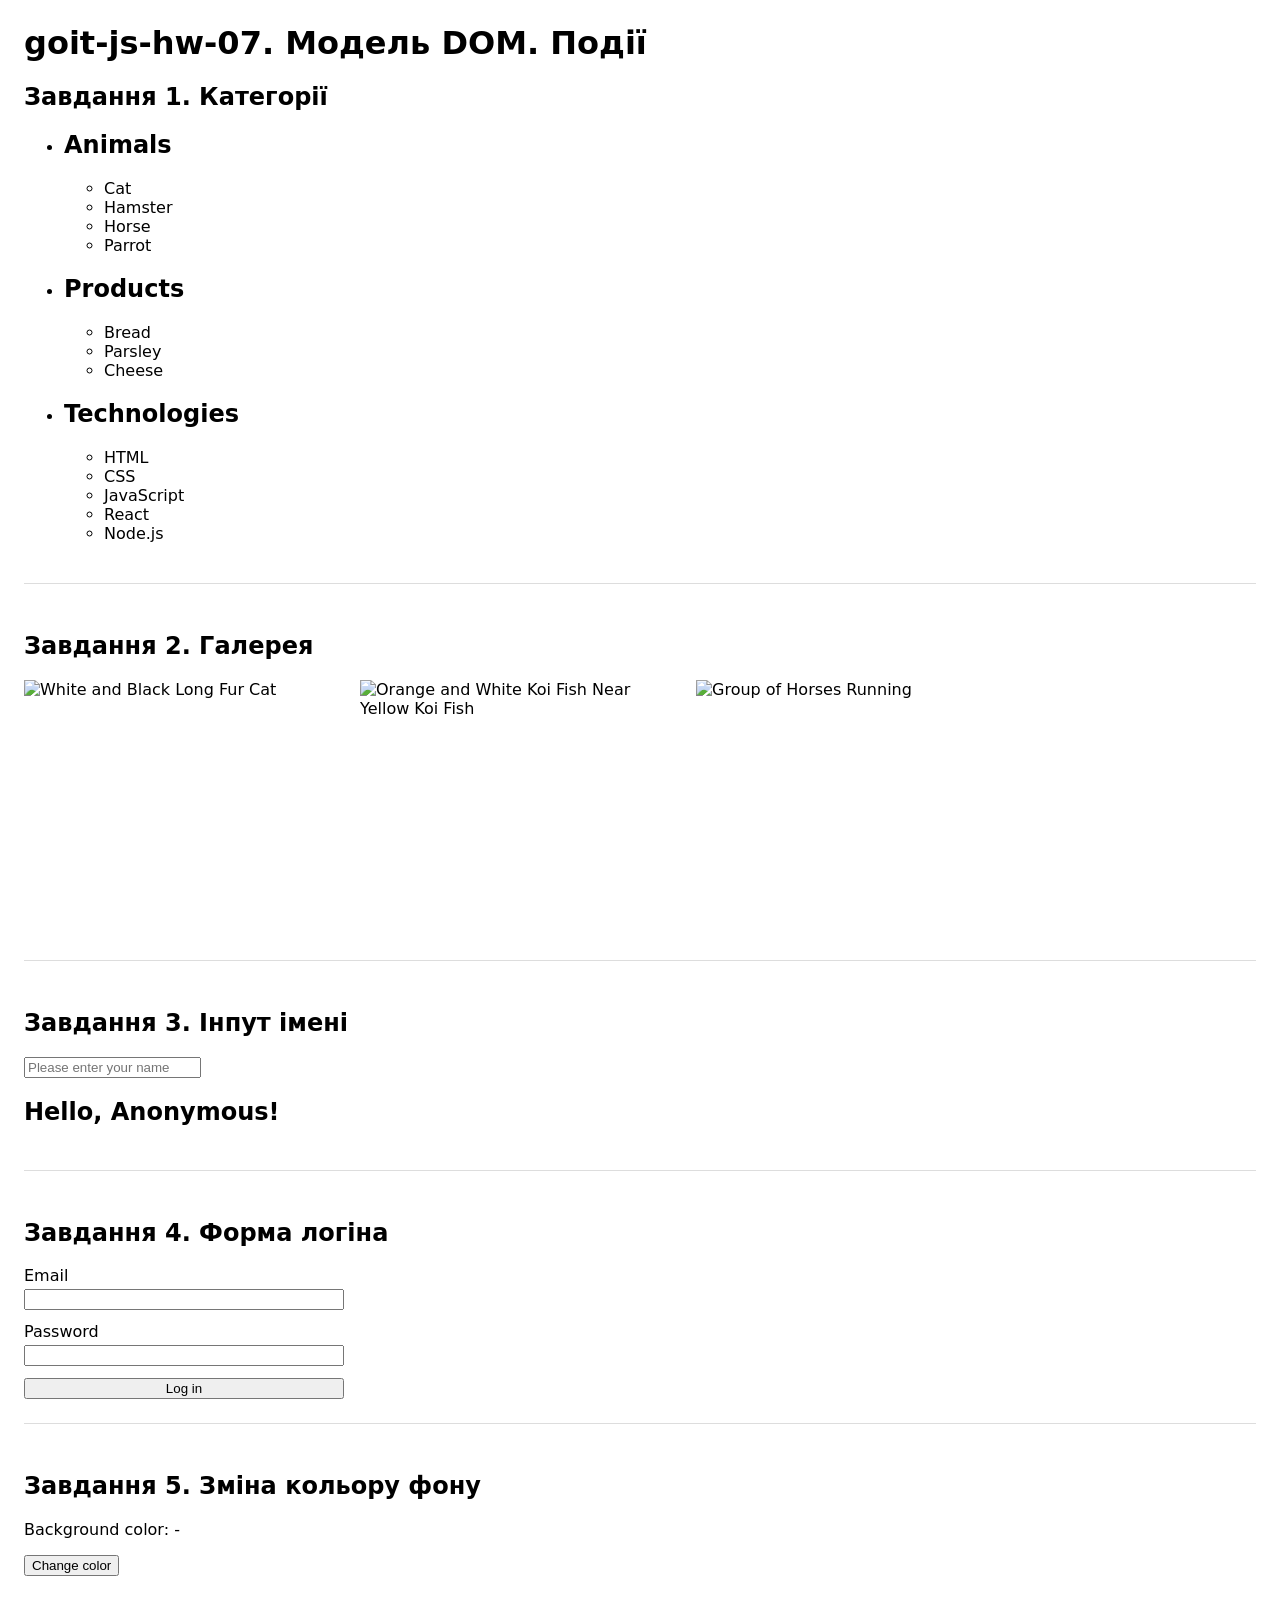
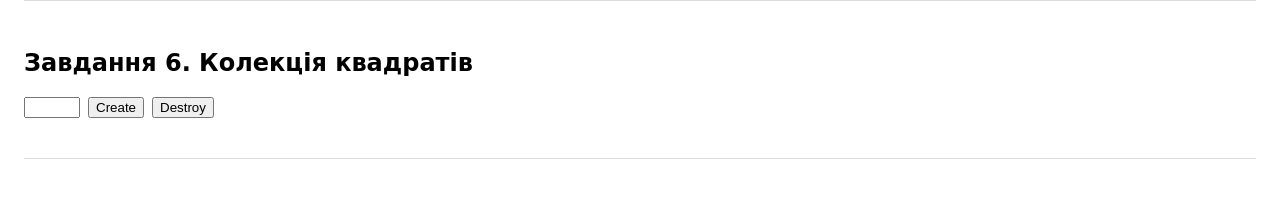
==== index.html @ 69b2d6ea "Initial commit: goit-js-hw-07" ====
<!DOCTYPE html>
<html lang="uk">
  <head>
    <meta charset="UTF-8" />
    <meta name="viewport" content="width=device-width, initial-scale=1.0" />
    <title>goit-js-hw-07</title>
    <link rel="stylesheet" href="./css/styles.css" />
  </head>
  <body>
    <h1>goit-js-hw-07. Модель DOM. Події</h1>

    <section>
      <h2>Завдання 1. Категорії</h2>
      <ul id="categories">
        <li class="item">
          <h2>Animals</h2>
          <ul>
            <li>Cat</li>
            <li>Hamster</li>
            <li>Horse</li>
            <li>Parrot</li>
          </ul>
        </li>
        <li class="item">
          <h2>Products</h2>
          <ul>
            <li>Bread</li>
            <li>Parsley</li>
            <li>Cheese</li>
          </ul>
        </li>
        <li class="item">
          <h2>Technologies</h2>
          <ul>
            <li>HTML</li>
            <li>CSS</li>
            <li>JavaScript</li>
            <li>React</li>
            <li>Node.js</li>
          </ul>
        </li>
      </ul>
    </section>

    <section>
      <h2>Завдання 2. Галерея</h2>
      <ul class="gallery"></ul>
    </section>

    <section>
      <h2>Завдання 3. Інпут імені</h2>
      <input type="text" id="name-input" placeholder="Please enter your name" />
      <h1>Hello, <span id="name-output">Anonymous</span>!</h1>
    </section>

    <section>
      <h2>Завдання 4. Форма логіна</h2>
      <form class="login-form">
        <label>
          Email
          <input type="email" name="email" />
        </label>
        <label>
          Password
          <input type="password" name="password" />
        </label>
        <button type="submit">Log in</button>
      </form>
    </section>

    <section>
      <h2>Завдання 5. Зміна кольору фону</h2>
      <div class="widget">
        <p>Background color: <span class="color">-</span></p>
        <button type="button" class="change-color">Change color</button>
      </div>
    </section>

    <section>
      <h2>Завдання 6. Колекція квадратів</h2>
      <div id="controls">
        <input type="number" min="1" max="100" step="1" />
        <button type="button" data-create>Create</button>
        <button type="button" data-destroy>Destroy</button>
      </div>
      <div id="boxes"></div>
    </section>

    <script src="./js/task-1.js"></script>
    <script src="./js/task-2.js"></script>
    <script src="./js/task-3.js"></script>
    <script src="./js/task-4.js"></script>
    <script src="./js/task-5.js"></script>
    <script src="./js/task-6.js"></script>
  </body>
</html>
---- css/styles.css ----
body {
  font-family: system-ui, sans-serif;
  margin: 24px;
}

section {
  margin-bottom: 48px;
  padding-bottom: 24px;
  border-bottom: 1px solid #ddd;
}

.gallery {
  display: flex;
  gap: 16px;
  list-style: none;
  padding: 0;
  flex-wrap: wrap;
}

.gallery img {
  width: 320px;
  height: 240px;
  object-fit: cover;
  display: block;
}

.login-form {
  display: flex;
  flex-direction: column;
  gap: 12px;
  max-width: 320px;
}

.login-form label {
  display: flex;
  flex-direction: column;
  gap: 4px;
}

#controls {
  display: flex;
  gap: 8px;
  margin-bottom: 16px;
}

#boxes {
  display: flex;
  flex-wrap: wrap;
  gap: 4px;
}
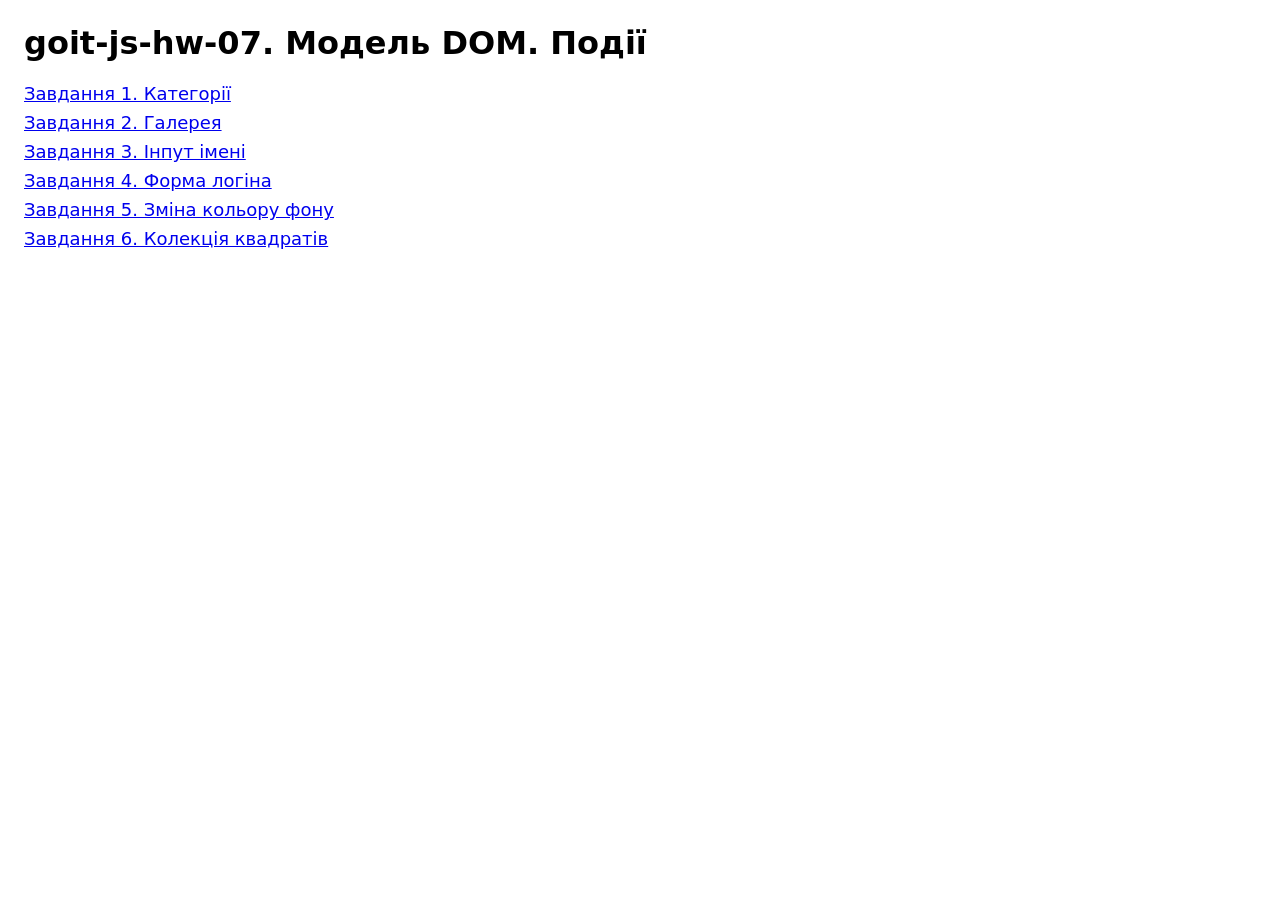
==== commit 65daefbe: "Restructure: split tasks into subfolders (01-categories..06-boxes)" ====
--- a/index.html
+++ b/index.html
@@ -4,93 +4,32 @@
     <meta charset="UTF-8" />
     <meta name="viewport" content="width=device-width, initial-scale=1.0" />
     <title>goit-js-hw-07</title>
-    <link rel="stylesheet" href="./css/styles.css" />
+    <style>
+      body {
+        font-family: system-ui, sans-serif;
+        margin: 24px;
+      }
+      ul {
+        list-style: none;
+        padding: 0;
+      }
+      li {
+        margin-bottom: 8px;
+      }
+      a {
+        font-size: 18px;
+      }
+    </style>
   </head>
   <body>
     <h1>goit-js-hw-07. Модель DOM. Події</h1>
-
-    <section>
-      <h2>Завдання 1. Категорії</h2>
-      <ul id="categories">
-        <li class="item">
-          <h2>Animals</h2>
-          <ul>
-            <li>Cat</li>
-            <li>Hamster</li>
-            <li>Horse</li>
-            <li>Parrot</li>
-          </ul>
-        </li>
-        <li class="item">
-          <h2>Products</h2>
-          <ul>
-            <li>Bread</li>
-            <li>Parsley</li>
-            <li>Cheese</li>
-          </ul>
-        </li>
-        <li class="item">
-          <h2>Technologies</h2>
-          <ul>
-            <li>HTML</li>
-            <li>CSS</li>
-            <li>JavaScript</li>
-            <li>React</li>
-            <li>Node.js</li>
-          </ul>
-        </li>
-      </ul>
-    </section>
-
-    <section>
-      <h2>Завдання 2. Галерея</h2>
-      <ul class="gallery"></ul>
-    </section>
-
-    <section>
-      <h2>Завдання 3. Інпут імені</h2>
-      <input type="text" id="name-input" placeholder="Please enter your name" />
-      <h1>Hello, <span id="name-output">Anonymous</span>!</h1>
-    </section>
-
-    <section>
-      <h2>Завдання 4. Форма логіна</h2>
-      <form class="login-form">
-        <label>
-          Email
-          <input type="email" name="email" />
-        </label>
-        <label>
-          Password
-          <input type="password" name="password" />
-        </label>
-        <button type="submit">Log in</button>
-      </form>
-    </section>
-
-    <section>
-      <h2>Завдання 5. Зміна кольору фону</h2>
-      <div class="widget">
-        <p>Background color: <span class="color">-</span></p>
-        <button type="button" class="change-color">Change color</button>
-      </div>
-    </section>
-
-    <section>
-      <h2>Завдання 6. Колекція квадратів</h2>
-      <div id="controls">
-        <input type="number" min="1" max="100" step="1" />
-        <button type="button" data-create>Create</button>
-        <button type="button" data-destroy>Destroy</button>
-      </div>
-      <div id="boxes"></div>
-    </section>
-
-    <script src="./js/task-1.js"></script>
-    <script src="./js/task-2.js"></script>
-    <script src="./js/task-3.js"></script>
-    <script src="./js/task-4.js"></script>
-    <script src="./js/task-5.js"></script>
-    <script src="./js/task-6.js"></script>
+    <ul>
+      <li><a href="./01-categories/">Завдання 1. Категорії</a></li>
+      <li><a href="./02-gallery/">Завдання 2. Галерея</a></li>
+      <li><a href="./03-input/">Завдання 3. Інпут імені</a></li>
+      <li><a href="./04-form/">Завдання 4. Форма логіна</a></li>
+      <li><a href="./05-color/">Завдання 5. Зміна кольору фону</a></li>
+      <li><a href="./06-boxes/">Завдання 6. Колекція квадратів</a></li>
+    </ul>
   </body>
 </html>
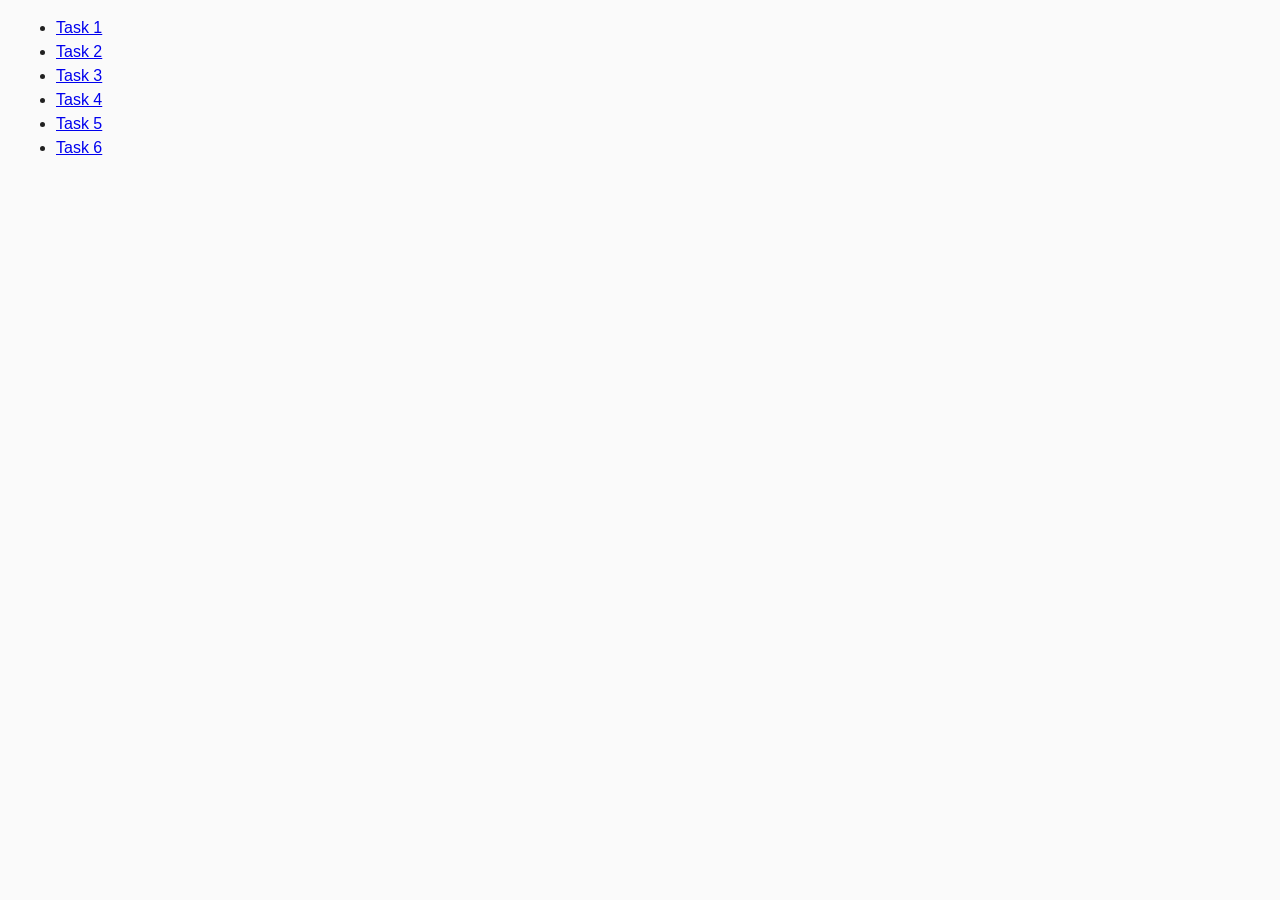
==== commit 3615ed16: "Use official GoIT starter template (task-N.html + js/task-N.js + common.css)" ====
--- a/index.html
+++ b/index.html
@@ -1,35 +1,20 @@
 <!DOCTYPE html>
-<html lang="uk">
+<html lang="en">
   <head>
     <meta charset="UTF-8" />
+    <meta http-equiv="X-UA-Compatible" content="IE=edge" />
     <meta name="viewport" content="width=device-width, initial-scale=1.0" />
-    <title>goit-js-hw-07</title>
-    <style>
-      body {
-        font-family: system-ui, sans-serif;
-        margin: 24px;
-      }
-      ul {
-        list-style: none;
-        padding: 0;
-      }
-      li {
-        margin-bottom: 8px;
-      }
-      a {
-        font-size: 18px;
-      }
-    </style>
+    <title>Homework 7</title>
+    <link rel="stylesheet" href="./css/common.css" />
   </head>
   <body>
-    <h1>goit-js-hw-07. Модель DOM. Події</h1>
     <ul>
-      <li><a href="./01-categories/">Завдання 1. Категорії</a></li>
-      <li><a href="./02-gallery/">Завдання 2. Галерея</a></li>
-      <li><a href="./03-input/">Завдання 3. Інпут імені</a></li>
-      <li><a href="./04-form/">Завдання 4. Форма логіна</a></li>
-      <li><a href="./05-color/">Завдання 5. Зміна кольору фону</a></li>
-      <li><a href="./06-boxes/">Завдання 6. Колекція квадратів</a></li>
+      <li><a href="./task-1.html">Task 1</a></li>
+      <li><a href="./task-2.html">Task 2</a></li>
+      <li><a href="./task-3.html">Task 3</a></li>
+      <li><a href="./task-4.html">Task 4</a></li>
+      <li><a href="./task-5.html">Task 5</a></li>
+      <li><a href="./task-6.html">Task 6</a></li>
     </ul>
   </body>
 </html>
--- a/css/common.css
+++ b/css/common.css
@@ -0,0 +1,58 @@
+* {
+  box-sizing: border-box;
+}
+
+body {
+  margin: 16px;
+  font-family: -apple-system, BlinkMacSystemFont, 'Segoe UI', Roboto, Oxygen,
+    Ubuntu, Cantarell, 'Open Sans', 'Helvetica Neue', sans-serif;
+  -webkit-font-smoothing: antialiased;
+  -moz-osx-font-smoothing: grayscale;
+  background-color: #fafafa;
+  color: #212121;
+  line-height: 1.5;
+}
+
+.gallery {
+  display: flex;
+  gap: 16px;
+  list-style: none;
+  padding: 0;
+  flex-wrap: wrap;
+}
+
+.gallery-item {
+  width: 320px;
+}
+
+.gallery-image {
+  display: block;
+  width: 100%;
+  height: 240px;
+  object-fit: cover;
+}
+
+.login-form {
+  display: flex;
+  flex-direction: column;
+  gap: 12px;
+  max-width: 320px;
+}
+
+.login-form label {
+  display: flex;
+  flex-direction: column;
+  gap: 4px;
+}
+
+#controls {
+  display: flex;
+  gap: 8px;
+  margin-bottom: 16px;
+}
+
+#boxes {
+  display: flex;
+  flex-wrap: wrap;
+  gap: 4px;
+}
